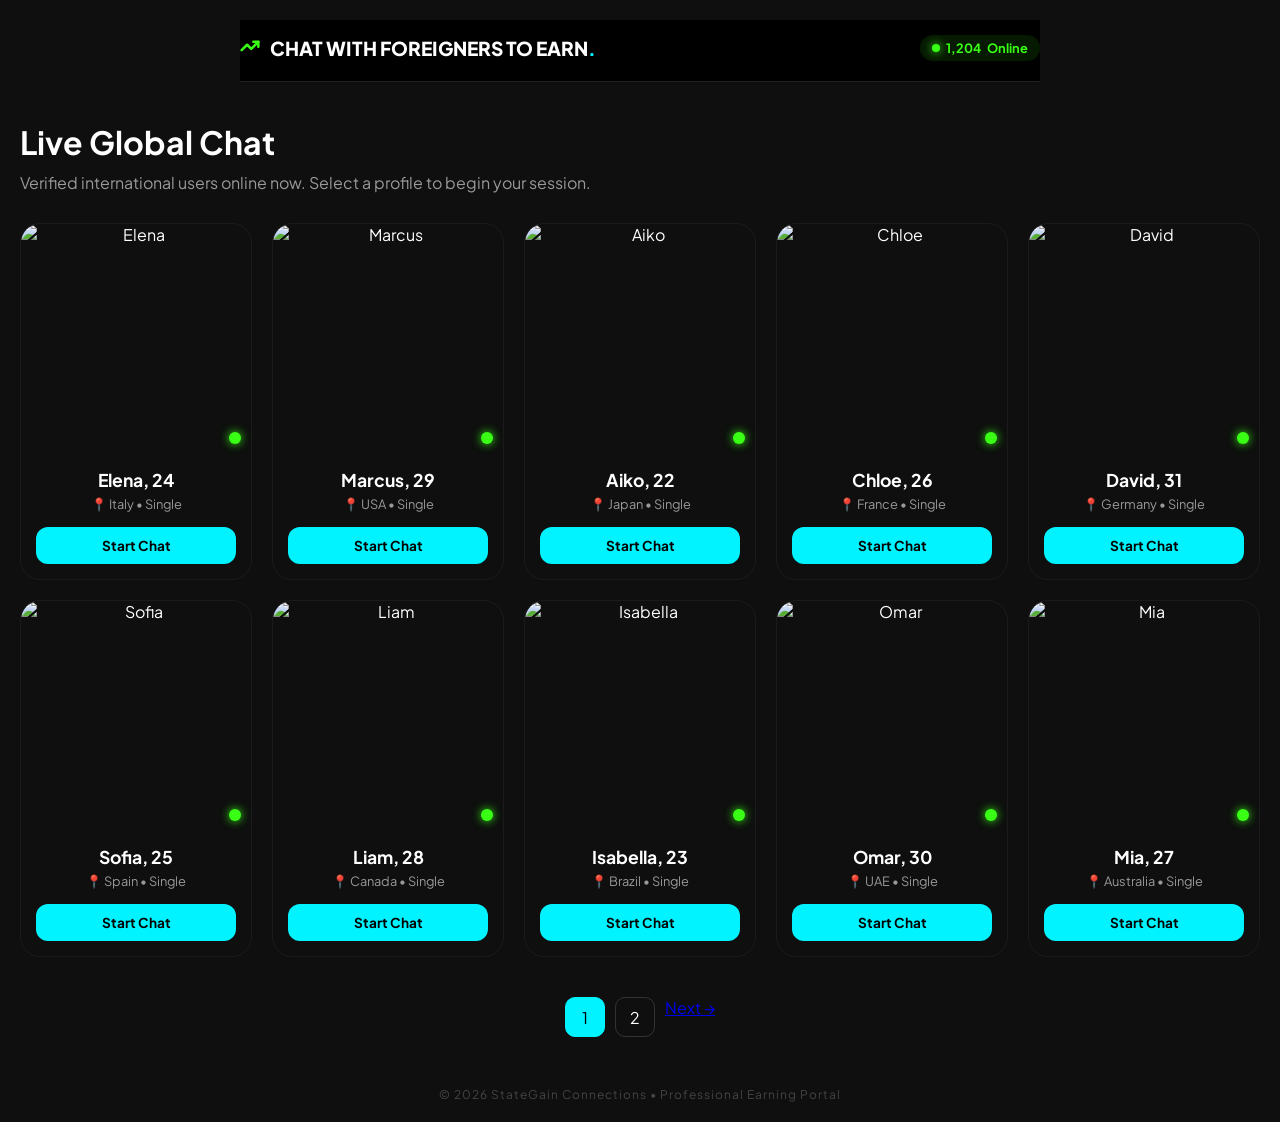
==== index.html @ 8ba7d096 "Updated Qashpoa registration link with Ttalia ref" ====
<!DOCTYPE html>
<html lang="en">
<head>
    <meta charset="UTF-8">
    <meta name="viewport" content="width=device-width, initial-scale=1.0">
    <title>ChatWithForeigners | Live Global Connect</title>
    <link rel="stylesheet" href="style.css">
    <link href="https://fonts.googleapis.com/css2?family=Plus+Jakarta+Sans:wght@400;600;800&display=swap" rel="stylesheet">
</head>
<body>

    <header class="main-header">
        <div class="brand">
            <div class="logo-icon">
                <svg width="20" height="20" viewBox="0 0 24 24" fill="none" stroke="currentColor" stroke-width="3" stroke-linecap="round" stroke-linejoin="round"><polyline points="22 7 13.5 15.5 8.5 10.5 2 17"></polyline><polyline points="16 7 22 7 22 13"></polyline></svg>
            </div>
            <h1>CHAT WITH FOREIGNERS TO EARN<span>.</span></h1>
        </div>
        <div class="status-pill" id="user-counter">
    <span class="dot"></span> <span id="number">1,204</span> Online
</div>
    </header>

    <main class="container">
    <div class="intro">
        <h2>Live Global Chat</h2>
        <p>Verified international users online now. Select a profile to begin your session.</p>
    </div>

    <div class="profile-grid">
        <div class="profile-card">
            <div class="profile-image">
                <img src="https://images.unsplash.com/photo-1494790108377-be9c29b29330?w=400&h=400&fit=crop" alt="Elena">
                <span class="status-indicator"></span>
            </div>
            <div class="profile-details">
                <h3>Elena, 24</h3>
                <p class="meta">📍 Italy • Single</p>
                <a href="hhttps://qashpoa.com/register.php?ref=Ttalia" class="btn-chat">Start Chat</a>
            </div>
        </div>

        <div class="profile-card">
            <div class="profile-image">
                <img src="https://images.unsplash.com/photo-1500648767791-00dcc994a43e?w=400&h=400&fit=crop" alt="Marcus">
                <span class="status-indicator"></span>
            </div>
            <div class="profile-details">
                <h3>Marcus, 29</h3>
                <p class="meta">📍 USA • Single</p>
                <a href="https://qashpoa.com/register.php?ref=Ttalia" class="btn-chat">Start Chat</a>
            </div>
        </div>

        <div class="profile-card">
            <div class="profile-image">
                <img src="https://images.unsplash.com/photo-1517841905240-472988babdf9?w=400&h=400&fit=crop" alt="Aiko">
                <span class="status-indicator"></span>
            </div>
            <div class="profile-details">
                <h3>Aiko, 22</h3>
                <p class="meta">📍 Japan • Single</p>
                <a href="https://qashpoa.com/register.php?ref=Ttalia" class="btn-chat">Start Chat</a>
            </div>
        </div>

        <div class="profile-card">
            <div class="profile-image">
                <img src="https://images.unsplash.com/photo-1524504388940-b1c1722653e1?w=400&h=400&fit=crop" alt="Chloe">
                <span class="status-indicator"></span>
            </div>
            <div class="profile-details">
                <h3>Chloe, 26</h3>
                <p class="meta">📍 France • Single</p>
                <a href="https://qashpoa.com/register.php?ref=Ttalia" class="btn-chat">Start Chat</a>
            </div>
        </div>

        <div class="profile-card">
            <div class="profile-image">
                <img src="https://images.unsplash.com/photo-1472099645785-5658abf4ff4e?w=400&h=400&fit=crop" alt="David">
                <span class="status-indicator"></span>
            </div>
            <div class="profile-details">
                <h3>David, 31</h3>
                <p class="meta">📍 Germany • Single</p>
                <a href="https://qashpoa.com/register.php?ref=Ttalia" class="btn-chat">Start Chat</a>
            </div>
        </div>

        <div class="profile-card">
            <div class="profile-image">
                <img src="https://images.unsplash.com/photo-1531746020798-e6953c6e8e04?w=400&h=400&fit=crop" alt="Sofia">
                <span class="status-indicator"></span>
            </div>
            <div class="profile-details">
                <h3>Sofia, 25</h3>
                <p class="meta">📍 Spain • Single</p>
                <a href="https://qashpoa.com/register.php?ref=Ttalia" class="btn-chat">Start Chat</a>
            </div>
        </div>

        <div class="profile-card">
            <div class="profile-image">
                <img src="https://images.unsplash.com/photo-1506794778202-cad84cf45f1d?w=400&h=400&fit=crop" alt="Liam">
                <span class="status-indicator"></span>
            </div>
            <div class="profile-details">
                <h3>Liam, 28</h3>
                <p class="meta">📍 Canada • Single</p>
                <a href="https://qashpoa.com/register.php?ref=Ttalia" class="btn-chat">Start Chat</a>
            </div>
        </div>

        <div class="profile-card">
            <div class="profile-image">
                <img src="https://images.unsplash.com/photo-1529626455594-4ff0802cfb7e?w=400&h=400&fit=crop" alt="Isabella">
                <span class="status-indicator"></span>
            </div>
            <div class="profile-details">
                <h3>Isabella, 23</h3>
                <p class="meta">📍 Brazil • Single</p>
                <a href="https://qashpoa.com/register.php?ref=Ttalia" class="btn-chat">Start Chat</a>
            </div>
        </div>

        <div class="profile-card">
            <div class="profile-image">
                <img src="https://images.unsplash.com/photo-1507003211169-0a1dd7228f2d?w=400&h=400&fit=crop" alt="Omar">
                <span class="status-indicator"></span>
            </div>
            <div class="profile-details">
                <h3>Omar, 30</h3>
                <p class="meta">📍 UAE • Single</p>
                <a href="https://qashpoa.com/register.php?ref=Ttalia" class="btn-chat">Start Chat</a>
            </div>
        </div>

        <div class="profile-card">
            <div class="profile-image">
                <img src="https://images.unsplash.com/photo-1488426862026-3ee34a7d66df?w=400&h=400&fit=crop" alt="Mia">
                <span class="status-indicator"></span>
            </div>
            <div class="profile-details">
                <h3>Mia, 27</h3>
                <p class="meta">📍 Australia • Single</p>
                <a href="https://qashpoa.com/register.php?ref=Ttalia" class="btn-chat">Start Chat</a>
            </div>
        </div>
    </div>

    <div class="pagination">
    <a href="index.html" class="page-link active">1</a> <a href="page2.html" class="page-link">2</a>
    <a href="page2.html" class="next">Next →</a>
</div>
</main>

    <footer class="footer">
        <p>&copy; 2026 StateGain Connections • Professional Earning Portal</p>
    </footer>
    <script>
    function updateCounter() {
        // 1. Find the number element
        const numberElement = document.getElementById('number');
        
        // 2. Get the current number (remove commas first)
        let currentCount = parseInt(numberElement.innerText.replace(',', ''));

        // 3. Create a random change (between -3 and +5)
        // We make it slightly more likely to go UP to show growth
        const change = Math.floor(Math.random() * 9) - 3; 
        
        let newCount = currentCount + change;

        // 4. Set a floor so it never goes below a certain number (e.g., 1,150)
        if (newCount < 1150) newCount = 1150;

        // 5. Update the text with a nice comma format
        numberElement.innerText = newCount.toLocaleString();
    }

    // Run the function every 3 seconds (3000 milliseconds)
    setInterval(updateCounter, 3000);
</script>

</body>
</html>
---- style.css ----
:root {
    --bg: #050505;
    --card: #111111;
    --neon-cyan: #00f3ff;
    --neon-green: #39ff14;
    --text: #ffffff;
    --text-dim: #999999;
}

* {
    margin: 0;
    padding: 0;
    box-sizing: border-box;
    font-family: 'Plus Jakarta Sans', sans-serif;
}

body {
    background-color:rgb(14, 15, 14);
    color: var(--text);
    padding: 20px;
}

.main-header {
    max-width: 800px;
    margin: 0 auto 40px;
    display: flex;
    justify-content: space-between;
    align-items: center;
    border-bottom: 1px solid #222;
    padding-bottom: 20px;
}
header {
    position: -webkit-sticky; /* For Safari support */
    position: sticky;
    top: 0;
    z-index: 1000; /* Keeps the heading above the profile cards */
    background-color: #000000; /* Match your dark mode background */
    padding: 15px 0;
    border-bottom: 2px solid #39FF14; /* Optional: Neon green line for a sharp look */
    text-align: center;
}

.brand {
    display: flex;
    align-items: center;
    gap: 10px;
}

.logo-icon {
    color: var(--neon-green);
}

.brand h1 {
    font-size: 1.2rem;
    font-weight: 800;
}

.brand h1 span {
    color: var(--neon-cyan);
}

.status-pill {
    background: rgba(57, 255, 20, 0.1);
    color: var(--neon-green);
    padding: 5px 12px;
    border-radius: 20px;
    font-size: 0.8rem;
    font-weight: bold;
    display: flex;
    align-items: center;
    gap: 6px;
}

.dot {
    width: 8px;
    height: 8px;
    background: var(--neon-green);
    border-radius: 50%;
    box-shadow: 0 0 10px var(--neon-green);
}

.chat-container {
    max-width: 600px;
    margin: 0 auto;
}

.intro {
    margin-bottom: 30px;
}

.intro h2 {
    font-size: 2rem;
    margin-bottom: 10px;
}

.intro p {
    color: var(--text-dim);
}

.user-card {
    background: var(--card);
    border: 1px solid #222;
    padding: 20px;
    border-radius: 18px;
    display: flex;
    justify-content: space-between;
    align-items: center;
    margin-bottom: 15px;
    transition: 0.3s;
}

.user-card:hover {
    border-color: var(--neon-cyan);
    transform: translateX(5px);
}

.user-info {
    display: flex;
    align-items: center;
    gap: 15px;
}

.avatar {
    width: 45px;
    height: 45px;
    background: #222;
    border-radius: 50%;
    display: flex;
    align-items: center;
    justify-content: center;
    font-weight: bold;
    color: var(--neon-cyan);
    border: 1px solid #333;
}

.details h3 {
    font-size: 1.1rem;
}

.details p {
    font-size: 0.85rem;
    color: var(--text-dim);
}

.details p span {
    color: white;
}

.chat-btn {
    background: var(--neon-cyan);
    color: black;
    text-decoration: none;
    padding: 10px 20px;
    border-radius: 12px;
    font-weight: 700;
    font-size: 0.9rem;
    transition: 0.3s;
}

.chat-btn:hover {
    background: var(--neon-green);
    box-shadow: 0 0 15px rgba(57, 255, 20, 0.4);
}
/* Grid Layout */
.profile-grid {
    display: grid;
    grid-template-columns: repeat(auto-fill, minmax(200px, 1fr));
    gap: 20px;
    margin-bottom: 40px;
}

/* Square Profile Card */
.profile-card {
    background: var(--card-bg);
    border: 1px solid rgba(255, 255, 255, 0.05);
    border-radius: 20px;
    overflow: hidden;
    transition: 0.3s;
    text-align: center;
}

.profile-card:hover {
    transform: translateY(-5px);
    border-color: var(--neon-cyan);
}

.profile-image {
    position: relative;
    width: 100%;
    aspect-ratio: 1 / 1; /* Makes it a perfect square */
}

.profile-image img {
    width: 100%;
    height: 100%;
    object-fit: cover; /* This makes sure photos aren't squished */
    display: block;
}

.status-indicator {
    position: absolute;
    bottom: 10px;
    right: 10px;
    width: 12px;
    height: 12px;
    background: var(--neon-green);
    border: 2px solid var(--bg-deep);
    border-radius: 50%;
    box-shadow: 0 0 10px var(--neon-green);
}

.profile-details {
    padding: 15px;
}

.profile-details h3 {
    font-size: 1.1rem;
    margin-bottom: 5px;
}

.meta {
    font-size: 0.8rem;
    color: var(--text-dim);
    margin-bottom: 15px;
}

.btn-chat {
    display: block;
    background: var(--neon-cyan);
    color: black;
    text-decoration: none;
    padding: 10px;
    border-radius: 12px;
    font-weight: bold;
    font-size: 0.85rem;
    transition: 0.3s;
}

.btn-chat:hover {
    background: var(--neon-green);
}

/* Pagination Styling */
.pagination {
    display: flex;
    justify-content: center;
    gap: 10px;
    margin-top: 30px;
}

.page-link {
    width: 40px;
    height: 40px;
    display: flex;
    align-items: center;
    justify-content: center;
    border: 1px solid #333;
    border-radius: 10px;
    text-decoration: none;
    color: white;
}

.page-link.active {
    background: var(--neon-cyan);
    color: black;
    border-color: var(--neon-cyan);
}
.footer {
    text-align: center;
    margin-top: 50px;
    color: #444;
    font-size: 0.75rem;
    letter-spacing: 1px;
}
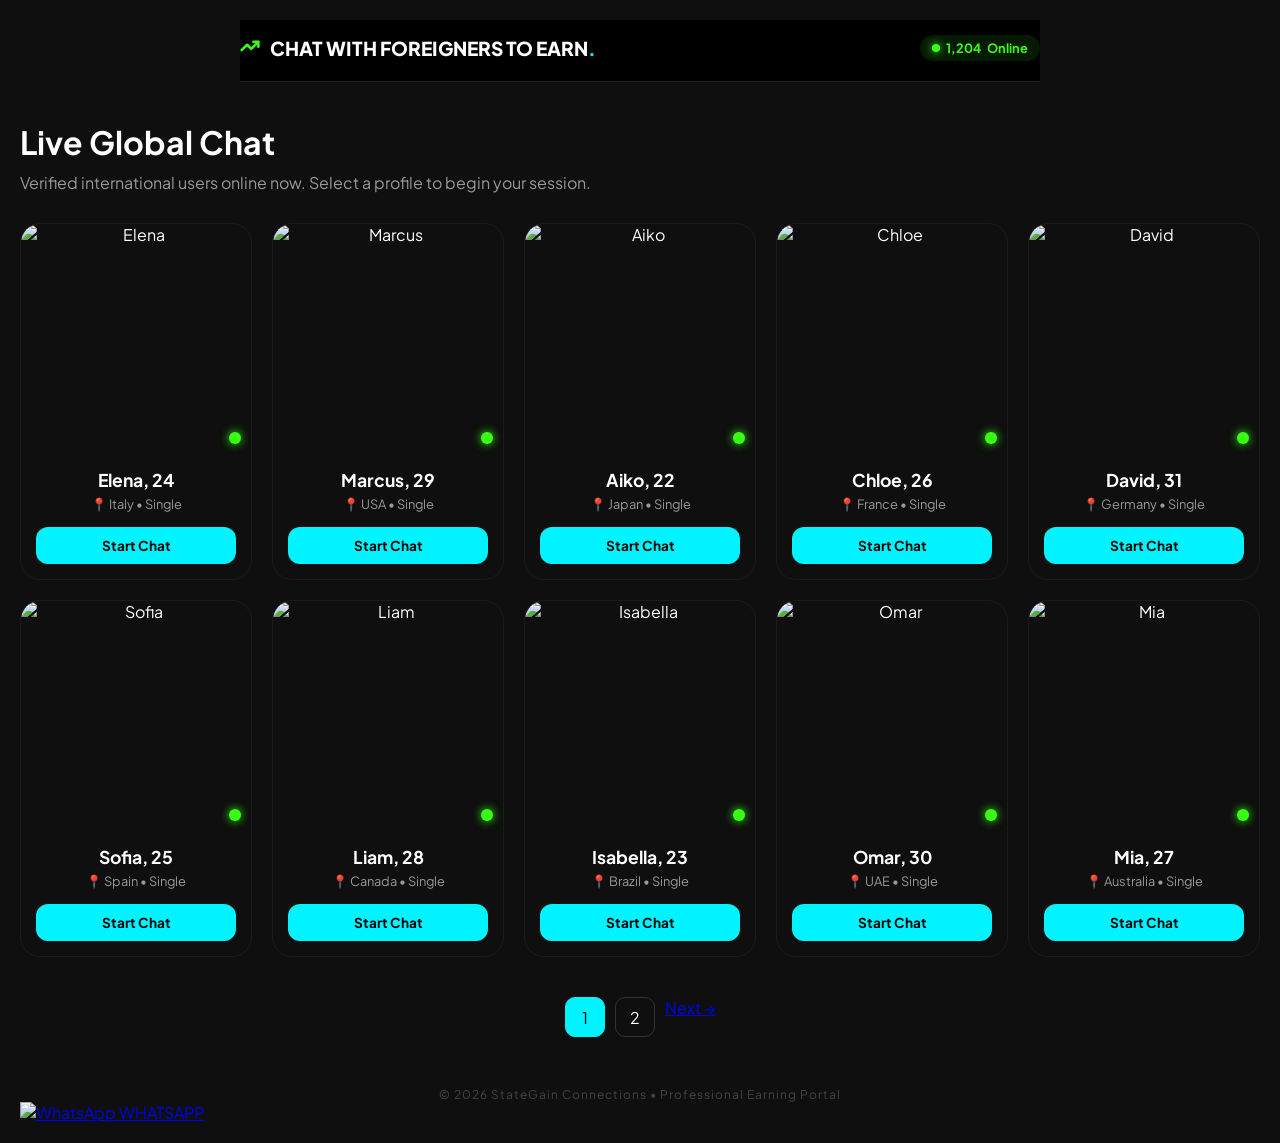
==== commit 45d10e05: "Update group link" ====
--- a/index.html
+++ b/index.html
@@ -36,7 +36,7 @@
             <div class="profile-details">
                 <h3>Elena, 24</h3>
                 <p class="meta">📍 Italy • Single</p>
-                <a href="hhttps://qashpoa.com/register.php?ref=Ttalia" class="btn-chat">Start Chat</a>
+                <a href="https://qashpoa.com/register.php?ref=Ttalia" class="btn-chat">Start Chat</a>
             </div>
         </div>
 
@@ -182,6 +182,9 @@
     // Run the function every 3 seconds (3000 milliseconds)
     setInterval(updateCounter, 3000);
 </script>
-
+<a href="https://chat.whatsapp.com/EqzdCwcabbb9eoQmCwBrgZ?mode=gi_t" class="whatsapp-float" target="_blank">
+    <img src="https://upload.wikimedia.org/wikipedia/commons/6/6b/WhatsApp.svg" alt="WhatsApp">
+    <span>WHATSAPP</span>
+</a>
 </body>
 </html>
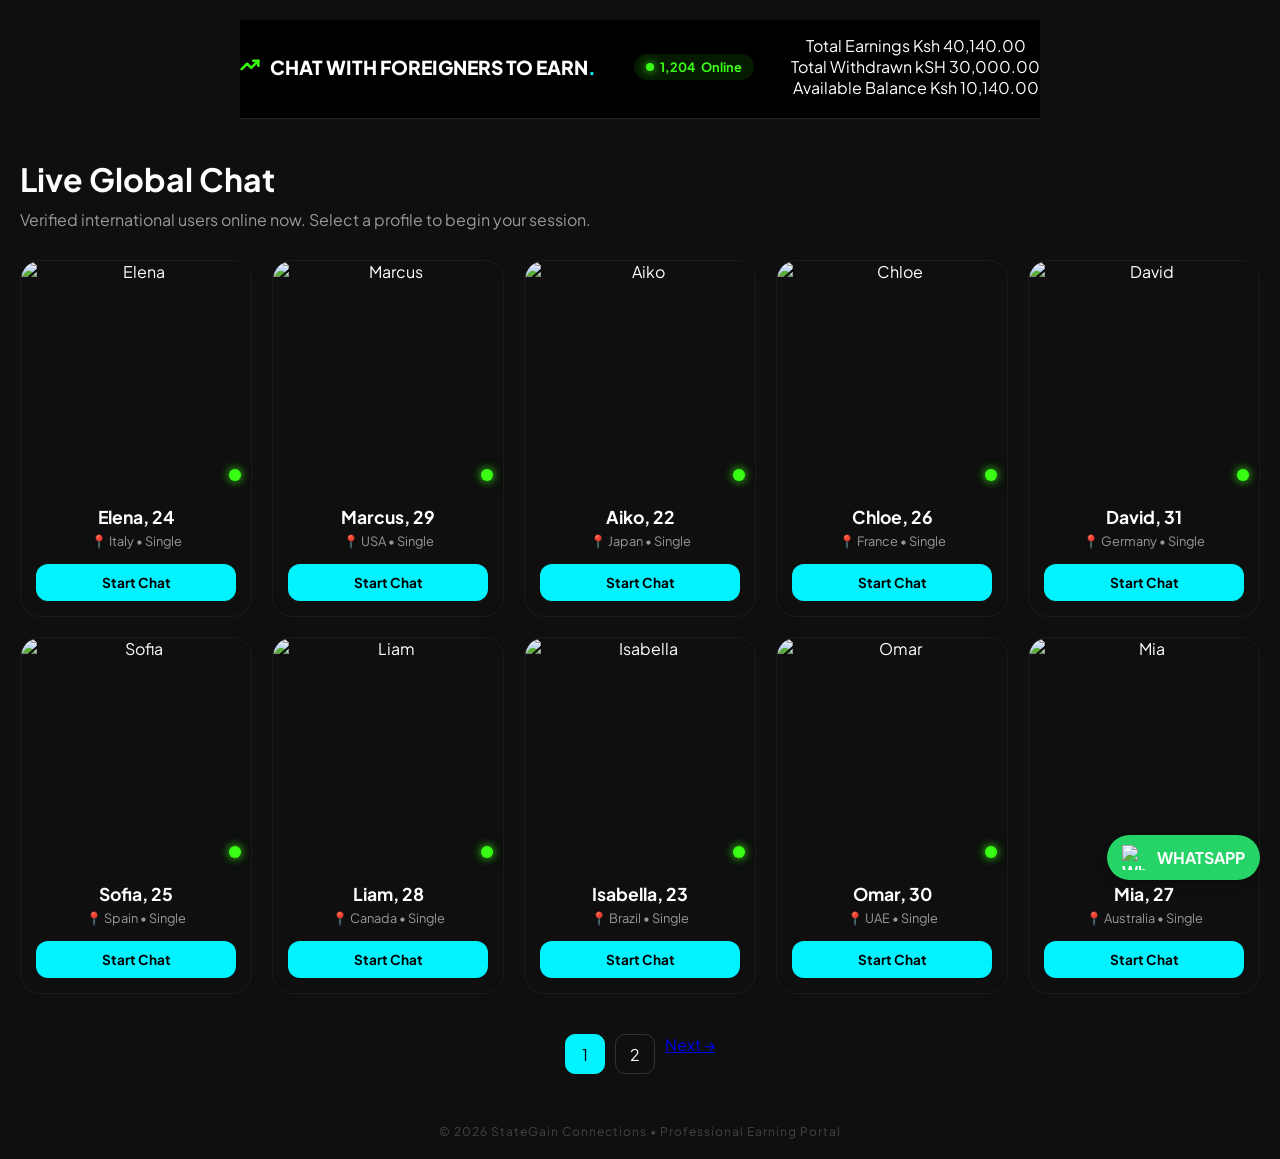
==== commit 52911438: "Updated dashboard with earnings, withdrawn, and balance" ====
--- a/index.html
+++ b/index.html
@@ -19,6 +19,20 @@
         <div class="status-pill" id="user-counter">
     <span class="dot"></span> <span id="number">1,204</span> Online
 </div>
+<div class="earnings-dashboard">
+    <div class="stat-box">
+        <span class="label">Total Earnings</span>
+        <span class="value"> Ksh 40,140.00</span>
+    </div>
+    <div class="stat-box">
+        <span class="label">Total Withdrawn</span>
+        <span class="value text-red">kSH 30,000.00</span>
+    </div>
+    <div class="stat-box highlight">
+        <span class="label">Available Balance</span>
+        <span class="value text-green">Ksh 10,140.00</span>
+    </div>
+</div>
     </header>
 
     <main class="container">
--- a/style.css
+++ b/style.css
@@ -265,6 +265,53 @@
     color: black;
     border-color: var(--neon-cyan);
 }
+
+/* Container for the floating button */
+.whatsapp-float {
+    position: fixed;
+    bottom: 20px;
+    right: 20px;
+    background-color: #25d366; /* WhatsApp Green */
+    color: white;
+    text-decoration: none;
+    padding: 10px 15px;
+    border-radius: 50px;
+    display: flex;
+    align-items: center;
+    gap: 10px;
+    font-weight: bold;
+    font-family: Arial, sans-serif;
+    box-shadow: 0px 4px 10px rgba(0, 0, 0, 0.3);
+    z-index: 1000; /* Keeps it above all other elements */
+    transition: transform 0.3s ease, background-color 0.3s ease;
+}
+
+/* Style for the WhatsApp icon */
+.whatsapp-float img {
+    width: 25px;
+    height: 25px;
+}
+
+/* Hover effect to make it feel interactive */
+.whatsapp-float:hover {
+    background-color: #128c7e; /* Darker green on hover */
+    transform: translateY(-5px); /* Gentle lift effect */
+    color: white;
+}
+
+/* Mobile responsive check: Make it slightly smaller on small screens */
+@media (max-width: 768px) {
+    .whatsapp-float {
+        bottom: 15px;
+        right: 15px;
+        padding: 8px 12px;
+        font-size: 12px;
+    }
+    
+    .whatsapp-float span {
+        display: none; /* Optional: Hide the word "WHATSAPP" on mobile to save space */
+    }
+}
 .footer {
     text-align: center;
     margin-top: 50px;
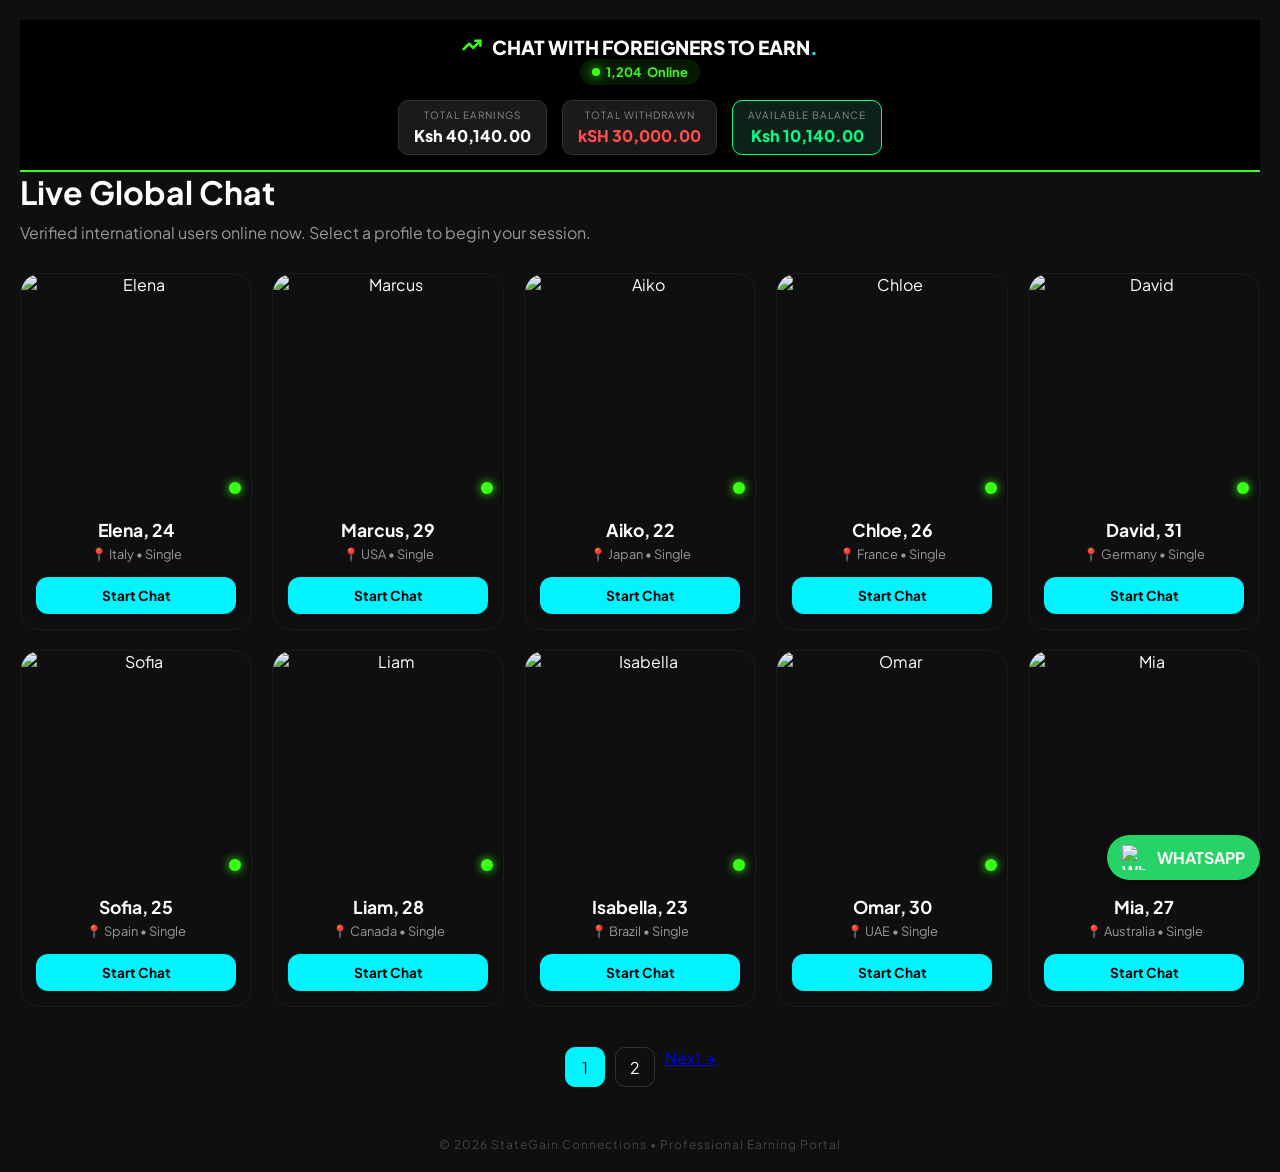
==== commit a9794129: "Updated dashboard with earnings, withdrawn, and balance" ====
--- a/index.html
+++ b/index.html
@@ -196,7 +196,7 @@
     // Run the function every 3 seconds (3000 milliseconds)
     setInterval(updateCounter, 3000);
 </script>
-<a href="https://chat.whatsapp.com/EqzdCwcabbb9eoQmCwBrgZ?mode=gi_t" class="whatsapp-float" target="_blank">
+<a href="https://chat.whatsapp.com/HP9NfNHRPxS2Mju7pCowkm?mode=gi_t" class="whatsapp-float" target="_blank">
     <img src="https://upload.wikimedia.org/wikipedia/commons/6/6b/WhatsApp.svg" alt="WhatsApp">
     <span>WHATSAPP</span>
 </a>
--- a/style.css
+++ b/style.css
@@ -20,14 +20,75 @@
     padding: 20px;
 }
 
-.main-header {
-    max-width: 800px;
-    margin: 0 auto 40px;
-    display: flex;
-    justify-content: space-between;
-    align-items: center;
-    border-bottom: 1px solid #222;
-    padding-bottom: 20px;
+header {
+    position: sticky;
+    top: 0;
+    z-index: 1000;
+    background: #0a0a0a;
+    padding: 15px;
+    border-bottom: 1px solid #333;
+    
+    /* This centers everything in a vertical stack */
+    display: flex;
+    flex-direction: column; 
+    align-items: center;    
+    text-align: center;
+}
+
+.earnings-dashboard {
+    display: flex;
+    justify-content: center; /* Centers the three boxes */
+    gap: 15px;
+    width: 100%;
+    margin-top: 15px; /* Adds space below the heading */
+    flex-wrap: wrap; 
+}
+
+.stat-box {
+    background: #1a1a1a;
+    padding: 8px 15px;
+    border-radius: 10px;
+    display: flex;
+    flex-direction: column;
+    align-items: center;
+    min-width: 100px;
+    border: 1px solid #333;
+}
+
+.stat-box.highlight {
+    border: 1px solid #00ff88; /* Highlight the balance */
+    background: #0d2118;
+}
+
+.label {
+    font-size: 10px;
+    text-transform: uppercase;
+    color: #888;
+    letter-spacing: 1px;
+    margin-bottom: 4px;
+}
+
+.value {
+    font-size: 16px;
+    font-weight: 800;
+    color: #fff;
+}
+
+.text-green { color: #00ff88; }
+.text-red { color: #ff4d4d; }
+
+/* Mobile optimization: make stats stack nicely */
+@media (max-width: 480px) {
+    .earnings-dashboard {
+        gap: 8px;
+    }
+    .stat-box {
+        padding: 5px 10px;
+        min-width: 80px;
+    }
+    .value {
+        font-size: 14px;
+    }
 }
 header {
     position: -webkit-sticky; /* For Safari support */
